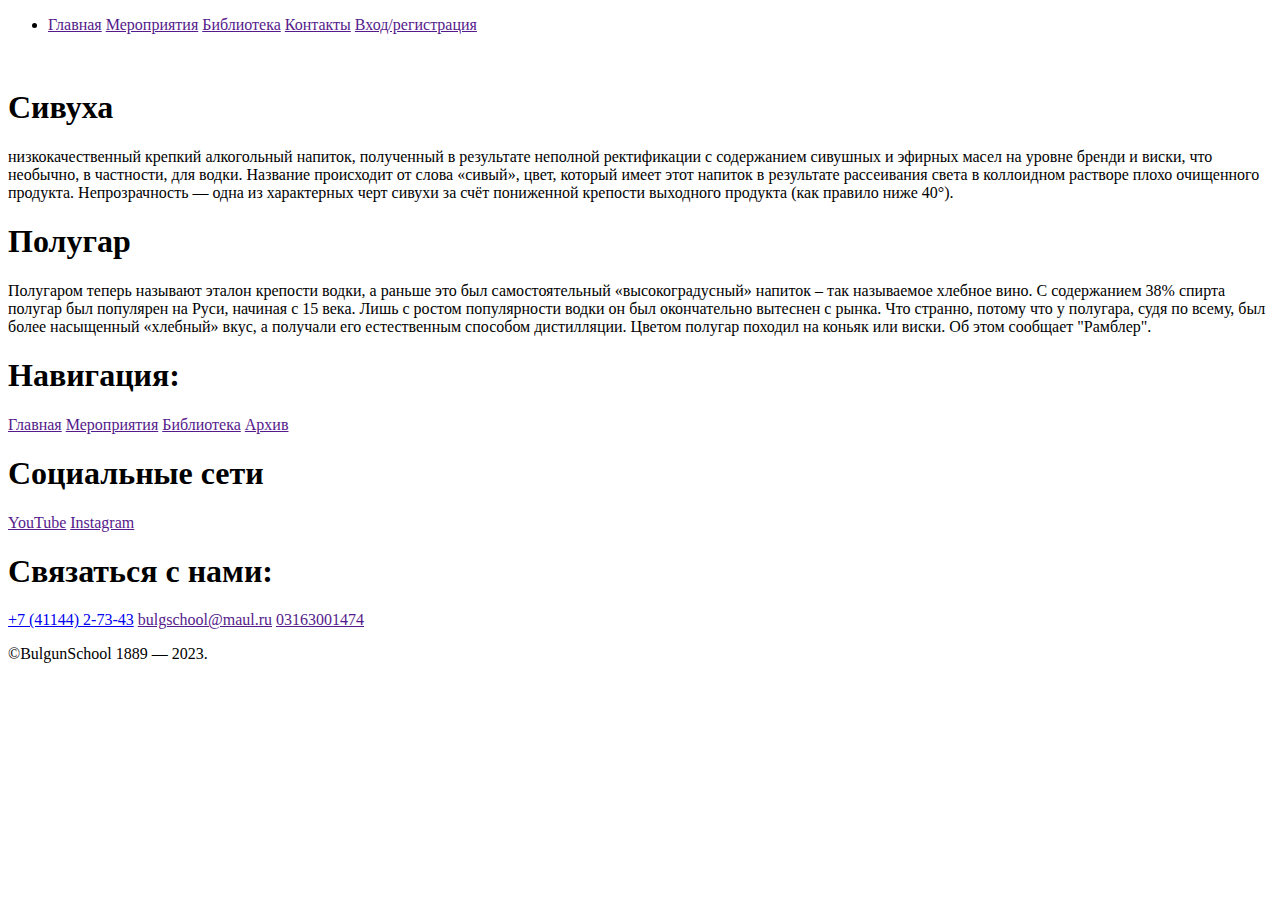
==== index.html @ 90405111 "Create index.html" ====
<!DOCTYPE html>
<html lang="ru">
<head>
    <meta charset="UTF-8">
    <meta http-equiv="X-UA-Compatible" content="IE=edge">
    <meta name="viewport" content="width=device-width, initial-scale=1.0">
    <title>Основа</title>
    <link rel="stylesheet" href="css/style.css">
    <link href="https://fonts.googleapis.com/css2?family=Lalezar&family=Open+Sans:wght@300&family=RocknRoll+One&display=swap" rel="stylesheet">
</head>
<body>
    <div class="header">
        <div class="header-osn">
            <div class="inner-header">
                <ul>
                    <li>
                        <a href="">Главная</a>
                        <a href="">Мероприятия</a>
                        <a href="">Библиотека</a>
                        <a href="">Контакты</a>
                        <a href=""></a>
                        <a href=""></a>
                        <a href=""></a>
                        <a href="">Вход/регистрация</a>
                    </li>
                </ul>
            </div>
        </div>
    </div>

    <div class="wrapper">
        <div class="main">
            <div class="inner-main">
                <img src="img/str1.png" alt="" width="900px">
                <h1>Сивуха</h1>
                <p>низкокачественный крепкий алкогольный напиток, полученный в результате неполной ректификации с содержанием сивушных и эфирных масел на уровне бренди и виски, что необычно, в частности, для водки. Название происходит от слова «сивый», цвет, который имеет этот напиток в результате рассеивания света в коллоидном растворе плохо очищенного продукта. Непрозрачность — одна из характерных черт сивухи за счёт пониженной крепости выходного продукта (как правило ниже 40°). </p>
                <h1>Полугар</h1>
                <p>Полугаром теперь называют эталон крепости водки, а раньше это был самостоятельный «высокоградусный» напиток – так называемое хлебное вино. С содержанием 38% спирта полугар был популярен на Руси, начиная с 15 века. Лишь с ростом популярности водки он был окончательно вытеснен с рынка. Что странно, потому что у полугара, судя по всему, был более насыщенный «хлебный» вкус, а получали его естественным способом дистилляции. Цветом полугар походил на коньяк или виски. Об этом сообщает "Рамблер".</p>
            </div>
        </div>
    </div>



    <div class="container">
        <div class="row">
            <div class="clo-1">
                <h1>Навигация:</h1>
                <a href="">Главная</a>
                <a href="">Мероприятия</a>
                <a href="">Библиотека</a>
                <a href="">Архив</a>
            </div>

            <div class="clo-1">
                <h1>Социальные сети</h1>
                <a href="">YouTube</a>
                <a href="">Instagram</a>
            </div>

            <div class="clo-1">
                <h1>Связаться с нами:</h1>
                <a href="tel:89142298032">	+7 (41144) 2-73-43</a>
                <a href="">bulgschool@maul.ru</a>
                <a href="">03163001474</a>
            </div>

            <div class="clo-1">
                <p class="wi-1">©BulgunSchool 1889 — 2023.</p>
            </div>
        </div>

    </div>

</body>
</html>
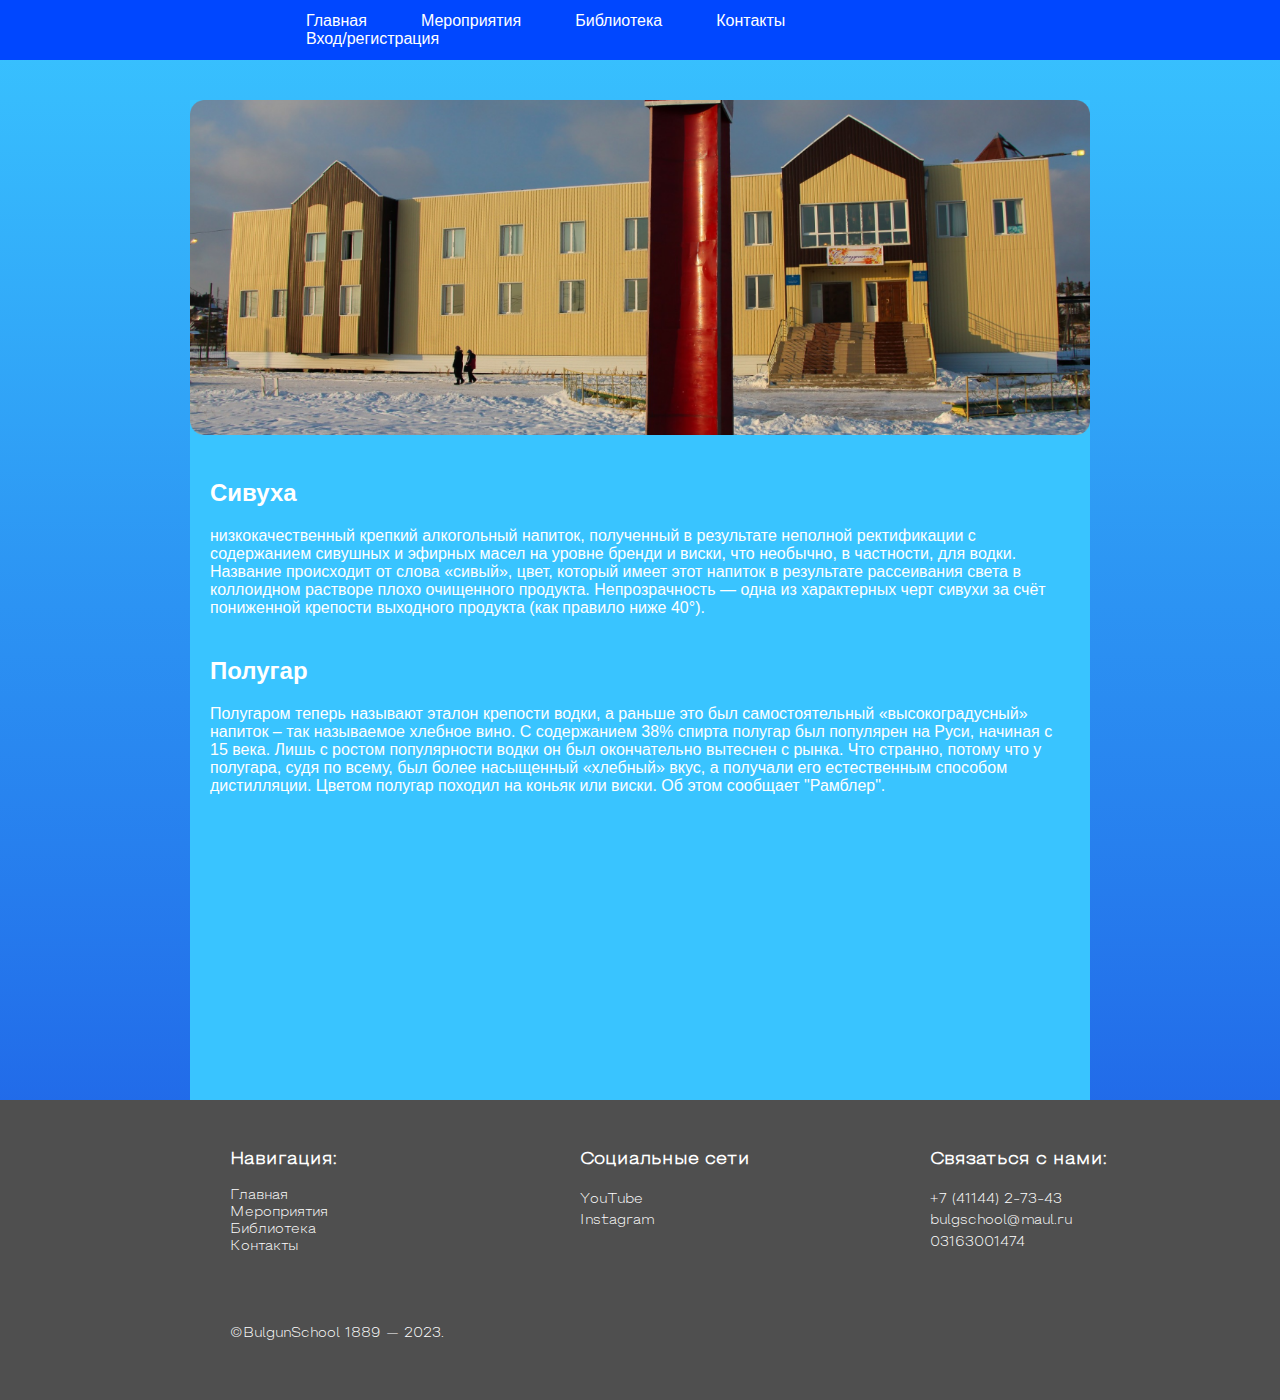
==== commit 929fc04d: "Update index.html" ====
--- a/index.html
+++ b/index.html
@@ -17,7 +17,7 @@
                         <a href="">Главная</a>
                         <a href="">Мероприятия</a>
                         <a href="">Библиотека</a>
-                        <a href="">Контакты</a>
+                        <a href="contact.html">Контакты</a>
                         <a href=""></a>
                         <a href=""></a>
                         <a href=""></a>
@@ -49,7 +49,7 @@
                 <a href="">Главная</a>
                 <a href="">Мероприятия</a>
                 <a href="">Библиотека</a>
-                <a href="">Архив</a>
+                <a href="contact.html">Контакты</a>
             </div>
 
             <div class="clo-1">
--- a/css/style.css
+++ b/css/style.css
@@ -0,0 +1,128 @@
+* {
+    box-sizing: border-box;
+    margin: 0;
+    padding: 0;
+}
+
+body {
+    background: linear-gradient(#39C4FF, #1B53E3);
+}
+
+@font-face {
+    font-family: "Steppe";
+    src: url("../Fonts/Steppe-Light.woff");
+}
+
+li {
+    list-style-type: none;
+}
+
+.header {
+    width: 100%;
+    background: #0047FF;
+}
+
+.header-osn {
+    width: 60%;
+    margin: auto;
+    height: 60px;
+}
+
+.inner-header {
+    background: #0047FF;
+    height: 60px;
+    display: flex;
+    align-items: center;
+}
+
+.inner-header a{
+    color: white;
+    text-decoration: none;
+    font-family: 'Speppe', sans-serif, bold;
+    font-size: 16px;
+    margin-left: 50px;
+}
+
+.inner-header a:hover {
+    color: rgb(203, 203, 203);
+}
+
+
+.wrapper {
+    width: 900px;
+    min-height: 1000px;
+    background: linear-gradient(#39C4FF);
+    margin: auto;
+    margin-top: 40px;
+}
+
+.inner-main h1{
+    color: rgb(255, 255, 255);
+    font-size: 24px;
+    font-family: 'Speppe', sans-serif, bold;
+    text-align: left;
+    padding-top: 20px;
+    margin: 20px;
+    text-decoration: none;
+}
+
+.inner-main p{
+    color: rgb(255, 255, 255);
+    font-size: 16px;
+    font-family: 'Speppe', sans-serif, bold;
+    text-align: left;
+    margin: 20px;
+}
+
+
+
+/* Футер */
+
+.container {
+    background: #4F4F4F;
+    width: 100%;
+    min-height: 300px;
+}
+.row {
+    display: grid;
+    grid-template-columns: 1fr 1fr 1fr;
+    margin-left: 18%;
+}
+
+.clo-1 {
+    display: grid;
+    grid-template-rows: 1fr 1fr 1fr 1fr;
+    padding-top: 20%;
+}
+
+.yt {
+    width: 20px;
+    display: grid;
+    grid-template-columns: 1fr 1fr;
+}
+.yt a{
+    margin-bottom: 7px;
+}
+.clo-1 a{
+    color: white;
+    font-size: 14px;
+    font-family: "Steppe";
+    text-decoration: none;
+}
+
+.clo-1 a:hover{
+    color: rgb(205, 205, 205);
+}
+
+.clo-1 h1{
+    color: white;
+    font-size: 18px;
+    font-family: "Steppe";
+    margin-top: -6%;
+}
+
+.clo-1 p{
+    color: white;
+    font-size: 14px;
+    font-family: "Steppe";
+}
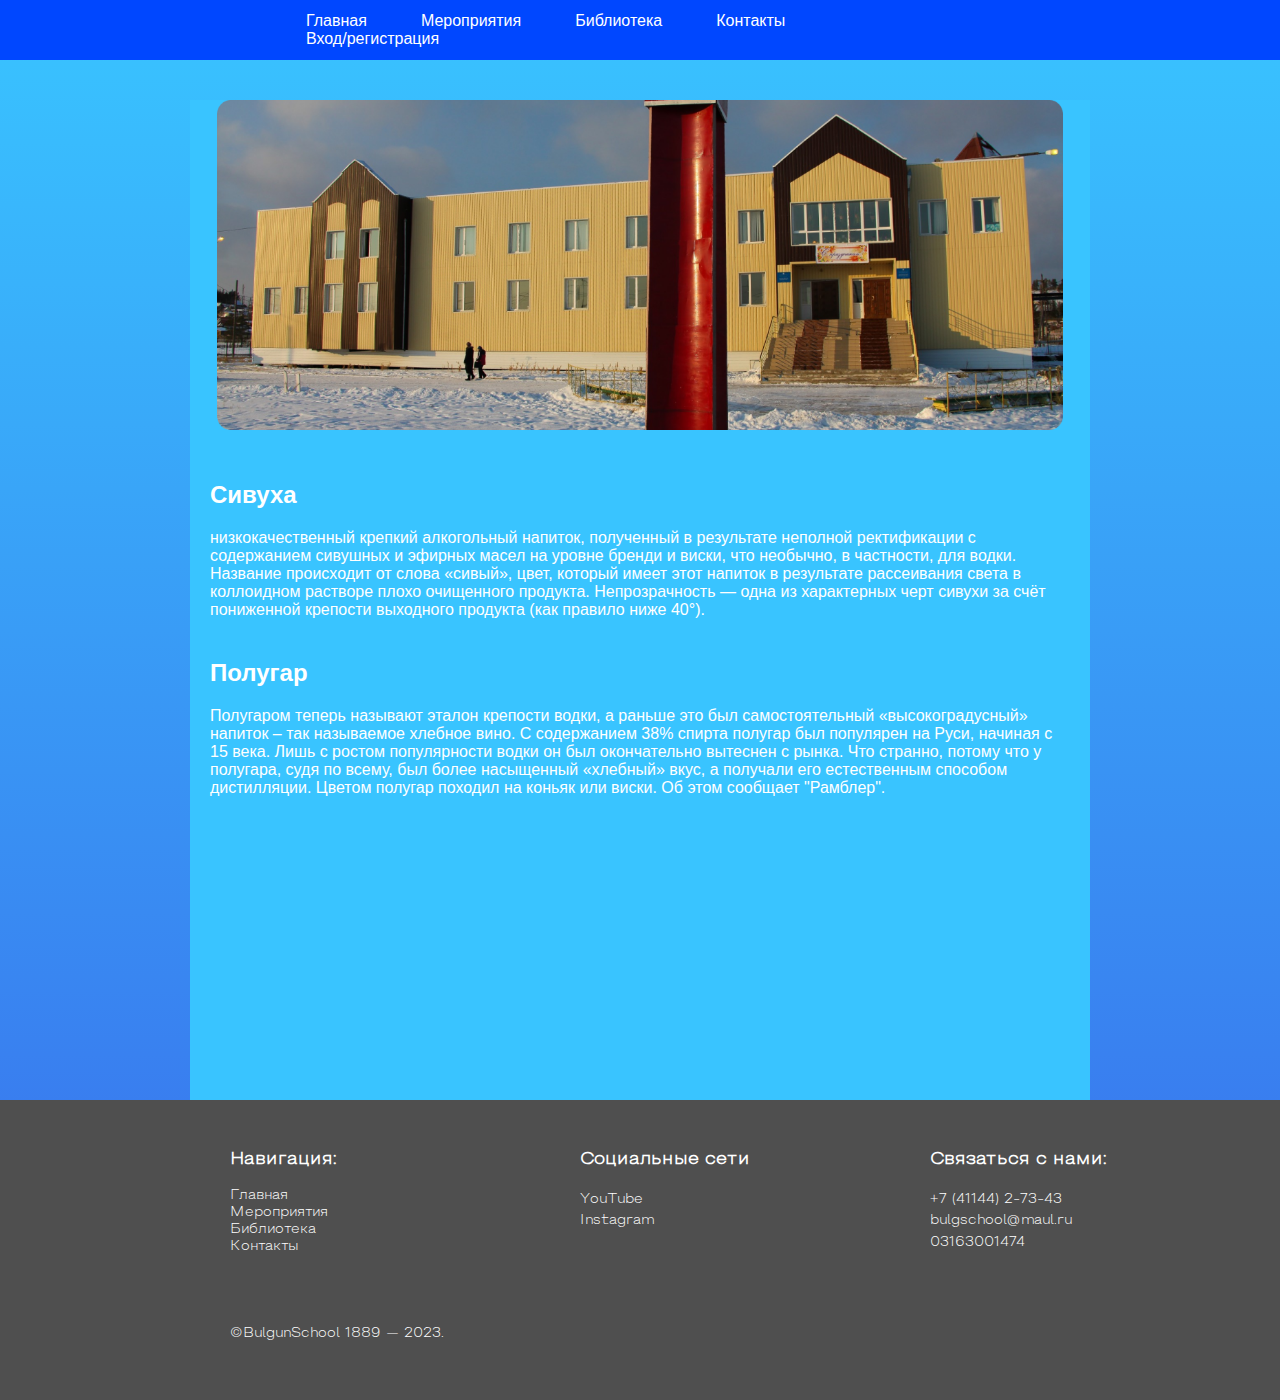
==== commit 1b9567f1: "Update index.html" ====
--- a/index.html
+++ b/index.html
@@ -31,7 +31,9 @@
     <div class="wrapper">
         <div class="main">
             <div class="inner-main">
-                <img src="img/str1.png" alt="" width="900px">
+                <div class="school">
+                    <img src="img/str1.png" alt="" width="900px" height="330px">
+                </div>
                 <h1>Сивуха</h1>
                 <p>низкокачественный крепкий алкогольный напиток, полученный в результате неполной ректификации с содержанием сивушных и эфирных масел на уровне бренди и виски, что необычно, в частности, для водки. Название происходит от слова «сивый», цвет, который имеет этот напиток в результате рассеивания света в коллоидном растворе плохо очищенного продукта. Непрозрачность — одна из характерных черт сивухи за счёт пониженной крепости выходного продукта (как правило ниже 40°). </p>
                 <h1>Полугар</h1>
--- a/css/style.css
+++ b/css/style.css
@@ -5,13 +5,35 @@
 }
 
 body {
-    background: linear-gradient(#39C4FF, #1B53E3);
+    background: linear-gradient(#39C4FF, #396beb);
 }
 
 @font-face {
     font-family: "Steppe";
     src: url("../Fonts/Steppe-Light.woff");
 }
+
+.school {
+    position: relative;
+    margin: 3%;
+    overflow: hidden;
+    cursor: pointer;
+  }
+  
+.school img {
+    max-width: 100%;
+    -moz-transition: all 0.5s;
+    -webkit-transition: all 0.5s;
+    transition: all 0.5s;
+  }
+  
+.school:hover img {
+    -moz-transform: scale(1.1);
+    -webkit-transform: scale(1.1);
+    transform: scale(1.1);
+  }
+
+
 
 li {
     list-style-type: none;
@@ -126,3 +148,34 @@
     font-size: 14px;
     font-family: "Steppe";
 }
+
+
+
+
+
+
+
+
+/* Контакты */
+.container2 {
+    width: 900px;
+    min-height: 500px;
+    margin: auto;
+    font-family: "Steppe";
+}
+
+.inner-image {
+    width: 500px;
+    margin-top: 50px;
+}
+
+.text h1{
+    font-size: 25px;
+    color: white;
+    
+}
+
+.text p{
+    font-size: 15px;
+    color: white;
+}
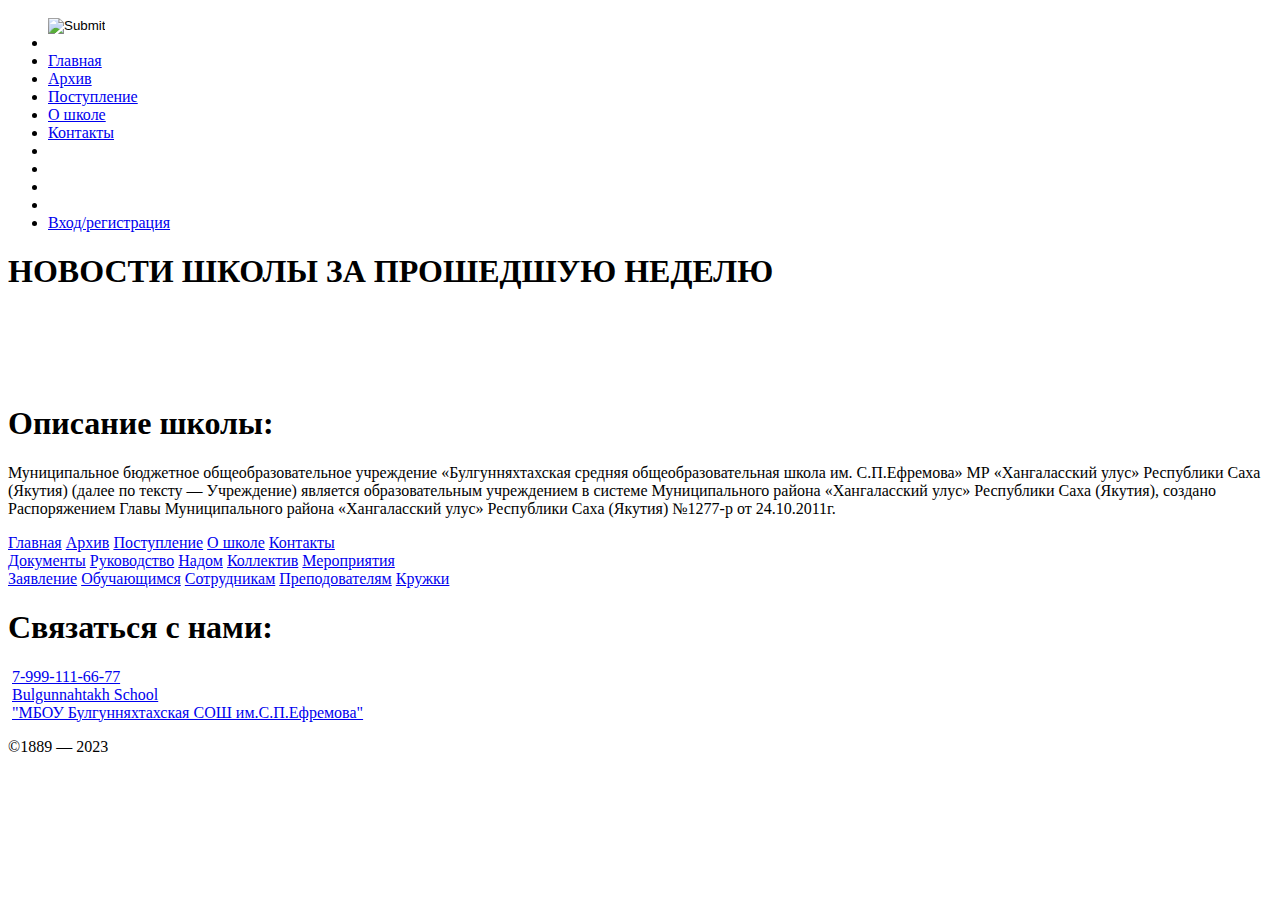
==== commit 0224992c: "Update index.html" ====
--- a/index.html
+++ b/index.html
@@ -4,75 +4,123 @@
     <meta charset="UTF-8">
     <meta http-equiv="X-UA-Compatible" content="IE=edge">
     <meta name="viewport" content="width=device-width, initial-scale=1.0">
-    <title>Основа</title>
-    <link rel="stylesheet" href="css/style.css">
-    <link href="https://fonts.googleapis.com/css2?family=Lalezar&family=Open+Sans:wght@300&family=RocknRoll+One&display=swap" rel="stylesheet">
+    <title>Главная</title>
+    <link rel="stylesheet" href="ccs/style.css">
+    <link href="https://fonts.googleapis.com/css2?family=Unbounded:wght@300&display=swap" rel="stylesheet">
 </head>
 <body>
-    <div class="header">
-        <div class="header-osn">
-            <div class="inner-header">
-                <ul>
-                    <li>
-                        <a href="">Главная</a>
-                        <a href="">Мероприятия</a>
-                        <a href="">Библиотека</a>
-                        <a href="contact.html">Контакты</a>
-                        <a href=""></a>
-                        <a href=""></a>
-                        <a href=""></a>
-                        <a href="">Вход/регистрация</a>
-                    </li>
-                </ul>
+    <header>
+        <div class="header-1">
+            <ul>
+                <div class="logo">
+                    <a href="#">
+                        <input type="image" src="img/logo.svg" class="logo" id="logo">
+                    </a>
+                </div>
+                <div class="about">
+                    <li><a href=""></a></li>
+                    <li><a href="#">Главная</a></li>
+                    <li><a href="#">Архив</a></li>
+                    <li><a href="#">Поступление</a></li>
+                    <li><a href="#">О школе</a></li>
+                    <li><a href="#">Контакты</a></li>
+                    <li><a href=""></a></li>
+                    <li><a href=""></a></li>
+                    <li><a href=""></a></li>
+                    <li><a href=""></a></li>
+                    <li><a href="#">Вход/регистрация</a></li>
+                </div>
+            </ul>
+        </div>
+    </header>
+
+    <div class="container">
+
+        <div class="main">
+            <div class="first_page">
+                <h1>НОВОСТИ ШКОЛЫ ЗА ПРОШЕДШУЮ НЕДЕЛЮ</h1>
+
+                <div class="news">
+                    <div class="school">
+                        <img src="img/new1.png" alt="" class="size-news1">
+                    </div>
+                    <div class="school">
+                        <img src="img/new2.png" alt="" class="size-news2">
+                    </div>
+                    <div class="school">
+                        <img src="img/new3.png" alt="" class="size-news1">
+                    </div>
+                    <div class="school">
+                        <img src="img/new4.png" alt="" class="size-news2">
+                    </div>
+                </div>
+                <h1>Описание школы:</h1>
+
+                <p class="text-1">Муниципальное бюджетное общеобразовательное учреждение «Булгунняхтахская средняя общеобразовательная школа им. С.П.Ефремова» МР «Хангаласский улус» Республики Саха (Якутия) (далее по тексту — Учреждение) является образовательным учреждением в системе Муниципального района «Хангаласский улус» Республики Саха (Якутия), создано Распоряжением Главы Муниципального района «Хангаласский улус» Республики Саха (Якутия) №1277-р от 24.10.2011г.</p>
+            </div>
+
+            <div class="second_page">
+                
+            </div>
+
+            <div class="third_page">
+                
+            </div>
+
+        </div>
+    </div>
+    <div class="container-2">
+        <div class="footer">
+            <div class="row">
+                <div class="clo-1">
+                    <a href="#">Главная</a>
+                    <a href="#">Архив</a>
+                    <a href="#">Поступление</a>
+                    <a href="#">О школе</a>
+                    <a href="#">Контакты</a>
+                </div>
+
+                <div class="clo-1">
+                    <a href="#">Документы</a>
+                    <a href="#">Руководство</a>
+                    <a href="#">Надом</a>
+                    <a href="#">Коллектив</a>
+                    <a href="#">Мероприятия</a>
+                </div>
+
+                <div class="clo-1">
+                    <a href="#">Заявление</a>
+                    <a href="#">Обучающимся</a>
+                    <a href="#">Сотрудникам</a>
+                    <a href="#">Преподователям</a>
+                    <a href="#">Кружки</a>
+                </div>
+                <div class="clo-1">
+                    <a href=""></a>
+                </div>
+
+                <div class="clo-1">
+                    <h1>Cвязаться с нами:</h1>
+                    <div class="yt">
+                        <img src="img/tel.svg" alt="">
+                        <a href="tel:7-999-111-66-77">7-999-111-66-77</a>
+                    </div>
+                    <div class="yt">
+                        <img src="img/YT.svg" alt="">
+                        <a href="#">Bulgunnahtakh School</a>
+                    </div>
+                    <div class="yt">
+                        <img src="img/VK.svg" alt="">
+                        <a href="#">"МБОУ Булгунняхтахская СОШ им.С.П.Ефремова"</a>
+                    </div>
+                </div>
+
+                <div class="clo-1">
+                    <p class="wi-1">©1889 — 2023</p>
+                </div>
             </div>
         </div>
     </div>
-
-    <div class="wrapper">
-        <div class="main">
-            <div class="inner-main">
-                <div class="school">
-                    <img src="img/str1.png" alt="" width="900px" height="330px">
-                </div>
-                <h1>Сивуха</h1>
-                <p>низкокачественный крепкий алкогольный напиток, полученный в результате неполной ректификации с содержанием сивушных и эфирных масел на уровне бренди и виски, что необычно, в частности, для водки. Название происходит от слова «сивый», цвет, который имеет этот напиток в результате рассеивания света в коллоидном растворе плохо очищенного продукта. Непрозрачность — одна из характерных черт сивухи за счёт пониженной крепости выходного продукта (как правило ниже 40°). </p>
-                <h1>Полугар</h1>
-                <p>Полугаром теперь называют эталон крепости водки, а раньше это был самостоятельный «высокоградусный» напиток – так называемое хлебное вино. С содержанием 38% спирта полугар был популярен на Руси, начиная с 15 века. Лишь с ростом популярности водки он был окончательно вытеснен с рынка. Что странно, потому что у полугара, судя по всему, был более насыщенный «хлебный» вкус, а получали его естественным способом дистилляции. Цветом полугар походил на коньяк или виски. Об этом сообщает "Рамблер".</p>
-            </div>
-        </div>
-    </div>
-
-
-
-    <div class="container">
-        <div class="row">
-            <div class="clo-1">
-                <h1>Навигация:</h1>
-                <a href="">Главная</a>
-                <a href="">Мероприятия</a>
-                <a href="">Библиотека</a>
-                <a href="contact.html">Контакты</a>
-            </div>
-
-            <div class="clo-1">
-                <h1>Социальные сети</h1>
-                <a href="">YouTube</a>
-                <a href="">Instagram</a>
-            </div>
-
-            <div class="clo-1">
-                <h1>Связаться с нами:</h1>
-                <a href="tel:89142298032">	+7 (41144) 2-73-43</a>
-                <a href="">bulgschool@maul.ru</a>
-                <a href="">03163001474</a>
-            </div>
-
-            <div class="clo-1">
-                <p class="wi-1">©BulgunSchool 1889 — 2023.</p>
-            </div>
-        </div>
-
-    </div>
-
+    
 </body>
 </html>
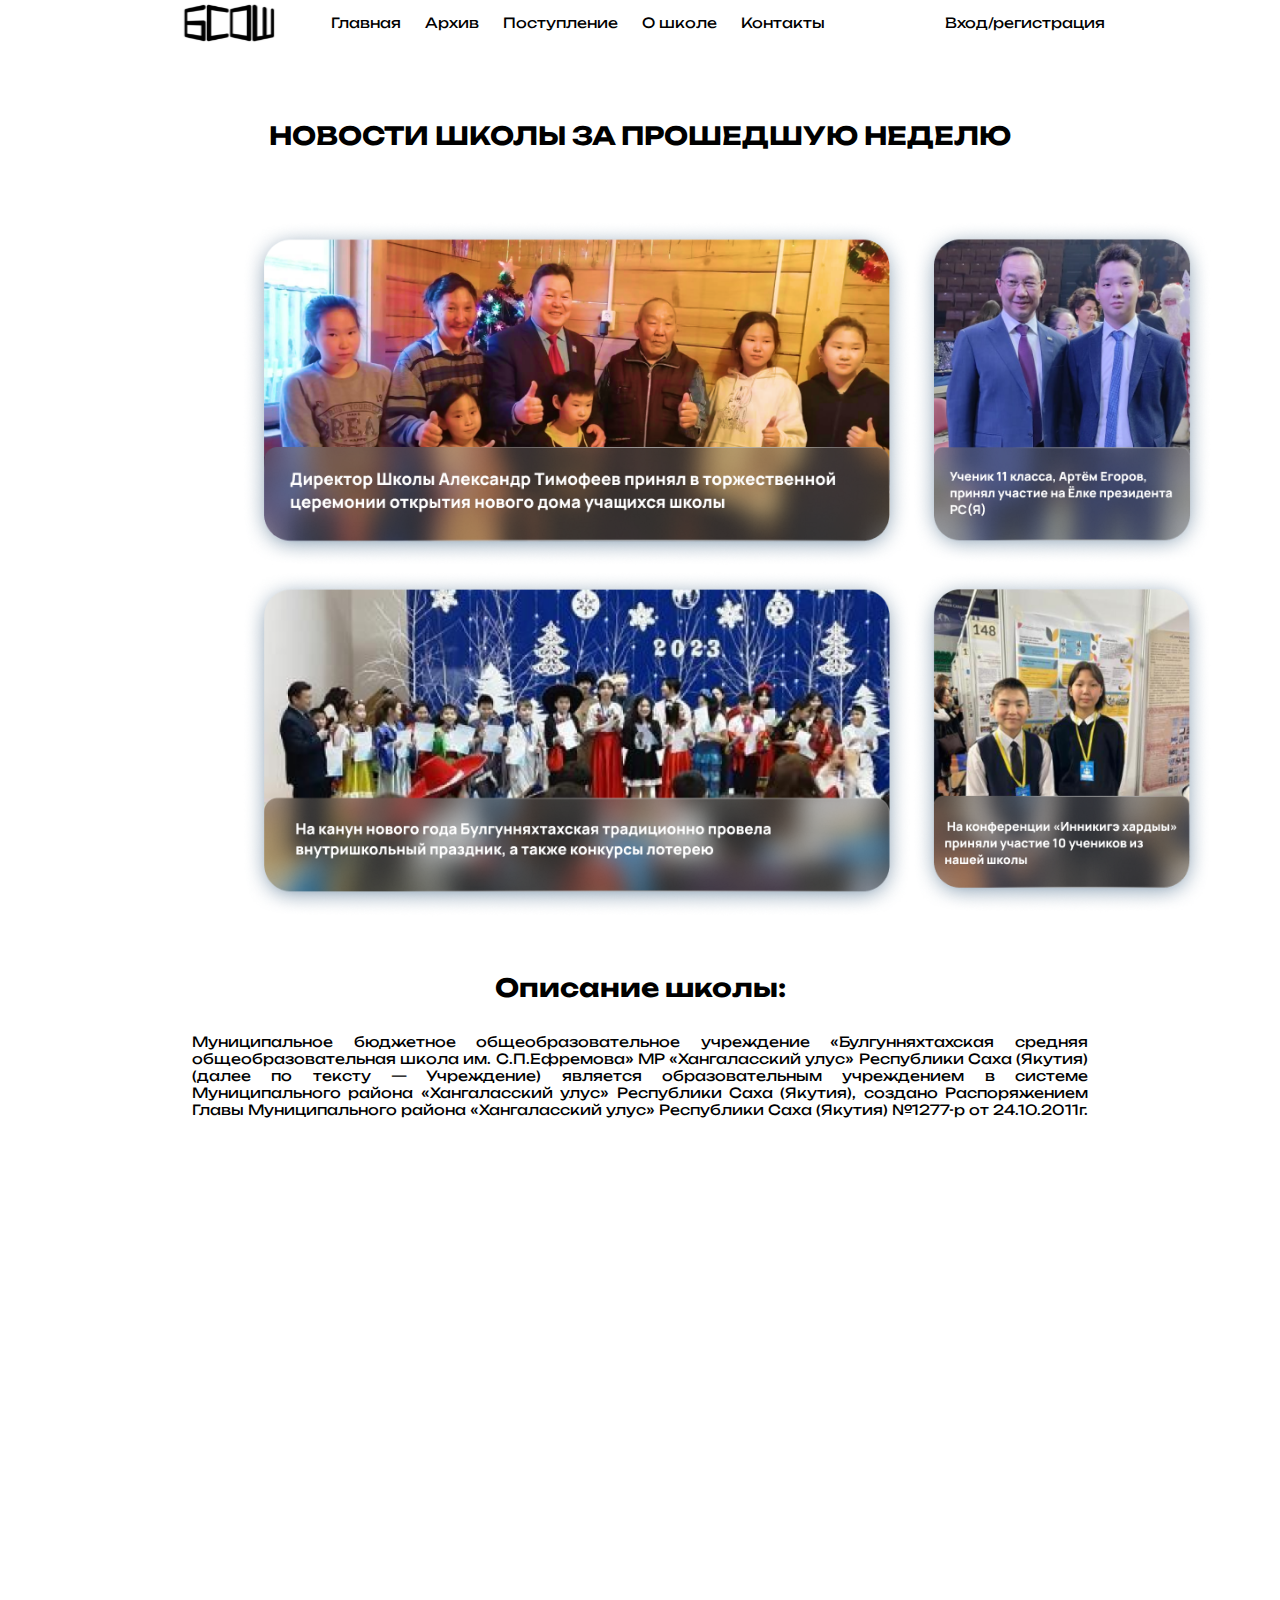
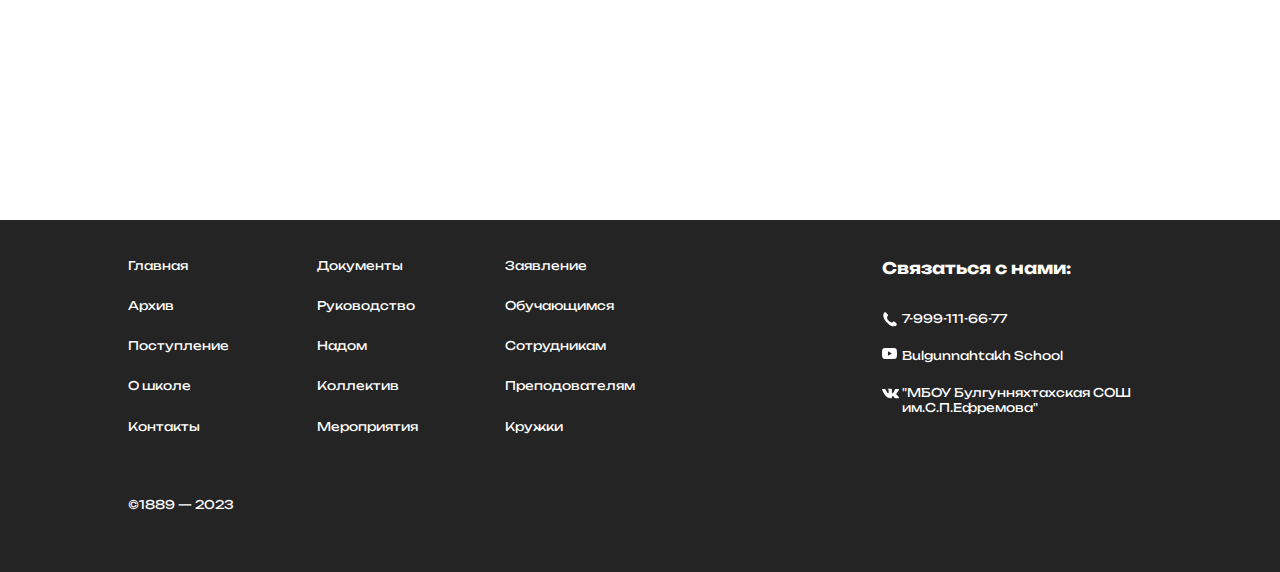
==== commit 6b1e94b5: "Update index.html" ====
--- a/index.html
+++ b/index.html
@@ -5,7 +5,7 @@
     <meta http-equiv="X-UA-Compatible" content="IE=edge">
     <meta name="viewport" content="width=device-width, initial-scale=1.0">
     <title>Главная</title>
-    <link rel="stylesheet" href="ccs/style.css">
+    <link rel="stylesheet" href="css/style.css">
     <link href="https://fonts.googleapis.com/css2?family=Unbounded:wght@300&display=swap" rel="stylesheet">
 </head>
 <body>
--- a/css/style.css
+++ b/css/style.css
@@ -0,0 +1,170 @@
+* {
+    box-sizing: border-box;
+    margin: 0;
+    padding: 0;
+}
+
+header{
+    width: 100%;
+    height: 70px;
+    display: flex;
+    justify-content: center;
+
+}
+
+.about ul {
+    list-style: none;
+    margin: 0;
+    padding: 10px;
+}
+
+header a{
+    color: black;
+    text-decoration: none;
+    font-family: 'Unbounded';
+    font-size: 14px;
+    margin: 10px;
+}
+
+header a:hover{
+    color: rgb(152, 152, 152);
+}
+
+.logo, .about {
+    display: inline-block;
+    vertical-align: middle;
+}
+
+.logo {
+    vertical-align: middle;
+}
+
+.about li {
+    display: inline-block;
+}
+
+
+
+
+
+.container {
+    width: 70%;
+    min-height: 1700px;
+    margin: auto;
+}
+
+.first_page h1{
+    font-size: 25px;
+    font-family: 'Unbounded';
+    color: black;
+    display: flex;
+    justify-content: center;
+    margin-top: 50px;
+}
+
+.news {
+    display: grid;
+    grid-template-columns: 1fr 1fr;
+    grid-template-rows: 1fr 1fr;
+    margin-top: 70px;
+    margin-left: 50px;
+}
+
+.size-news1 {
+    width: 670px;
+}
+
+.size-news2 {
+    width: 300px;
+}
+
+.text-1{
+    color: black;
+    font-size: 14px;
+    font-family: 'Unbounded';
+    text-align: justify;
+    margin-top: 30px;
+}
+
+
+
+
+
+
+/* Футер */
+
+.container-2 {
+    width: 100%;
+    min-height: 300px;
+}
+
+.footer {
+    background: #242424;
+    width: 100%;
+    min-height: 300px;
+}
+.row {
+    display: grid;
+    grid-template-columns: 1fr 1fr 1fr 1fr 1fr;
+    margin-left: 10%;
+    margin-right: 10%;
+}
+
+.clo-1 {
+    display: grid;
+    grid-template-rows: 1fr 1fr 1fr 1fr 1fr;
+    padding-top: 20%;
+}
+
+.yt {
+    width: 20px, 100px;
+    display: grid;
+    grid-template-columns: 20px 250px;
+}
+.yt a{
+    margin-bottom: 7px;
+}
+.clo-1 a{
+    color: white;
+    font-size: 12px;
+    font-family: 'Unbounded', cursive;
+    text-decoration: none;
+}
+
+.clo-1 a:hover{
+    color: rgb(205, 205, 205);
+}
+
+.clo-1 h1{
+    color: white;
+    font-size: 16px;
+    font-family: 'Unbounded', cursive;
+    margin-top: -6%;
+}
+
+.clo-1 p{
+    color: white;
+    font-size: 12px;
+    font-family: 'Unbounded', cursive;
+}
+
+
+
+
+/* Анимация */
+    .school {
+        position: relative;
+        cursor: pointer;
+    }
+    
+    .school img {
+        -moz-transition: all 0.5s;
+        -webkit-transition: all 0.5s;
+        transition: all 0.5s;
+    }
+    
+    .school:hover img {
+        -moz-transform: scale(1.1);
+        -webkit-transform: scale(1.1);
+        transform: scale(1.1);
+    }
